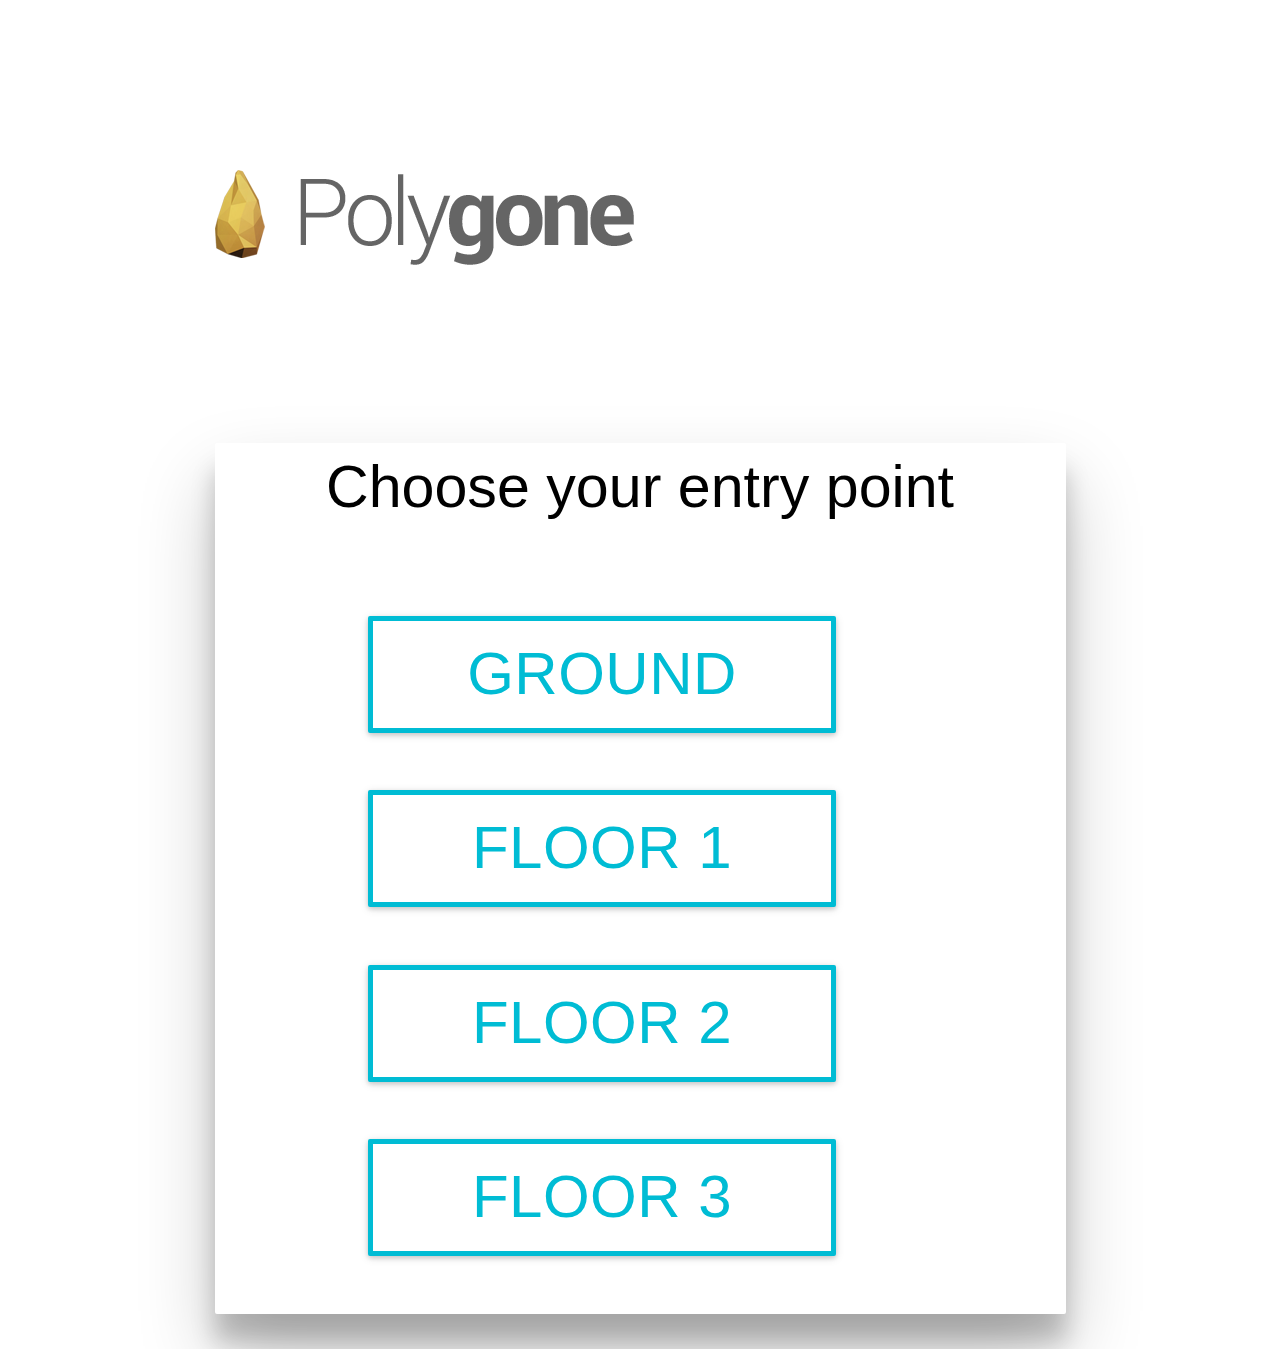
==== page3.html @ 0683f779 "test" ====
<html>

<head>
    <link type="text/css" rel=stylesheet href="css/materialize.css" media="screen,projection">

    <link type="text/css" rel="stylesheet" href="css/animate.css">
    <link type="text/css" rel="stylesheet" href="css/style.css">
    <script src="js/jquery.min.js"></script>
    <script src="js/jquery.ui.shake.js"></script>
    <script src="js/jquery.md5.js"></script>


    <title>weHack Lift boys</title>
</head>

<body class="white lighten-2">



    <div class="container">
        <div class="row">&nbsp;</div>
        <div class="row">&nbsp;</div>
        <div class="row">&nbsp;</div>
        <div class="row">&nbsp;</div>
        
        <div class="col s8" id = "header"></div>
        <div class="row">&nbsp;</div>
        <div class="row">&nbsp;</div>
        <div class="row">&nbsp;</div>
        <div class="row">&nbsp;</div>
        
        <div class="row">
            <div class="col s12">
                <div class="card white z-depth-5" id="card">
                    <div class="card-content grey-text center-align">
                        <span class="card-title" id="cardtitle">Choose your entry point</span>
                        <div class="row">&nbsp;</div>
                        <div class="row">&nbsp;</div>
                    </div>
                    <div class="col s8 offset-s2">
                        <a class="waves-effect waves-light btn white" id="stuff" href="page4.html">Ground</a>
                        <div class="row">&nbsp;</div>
                        <a class="waves-effect waves-light btn white" id="stuff" href="page4.html">Floor 1</a>
                        <div class="row">&nbsp;</div>
                        <a class="waves-effect waves-light btn white" id="stuff" href="page4.html">Floor 2</a>
                        <div class="row">&nbsp;</div>
                        <a class="waves-effect waves-light btn white" id="stuff" href="page4.html">Floor 3</a>
                        <div class="row">&nbsp;</div>
                    </div>
                </div>
            </div>
        </div>





    </div>
    </div>




</body>

</html>
---- css/style.css ----
html {
    overflow: hidden;
}


#first{
    
    background: url(images/Layer-1.png);
    width: 88px;
    height: 157px;
    right: 826px;
}

#second{
    color: #656565;
    font: 200 121.67px Roboto;
}

#gone{
    
    
    font-weight: 900;
}

#top{
    
    
}

#moto{
    font-size: 30px;
    margin-left: 10%;
}

#start{
    height: 117px;
    width: 468px;
    font-size: 70px;
    font: white;
    padding-top: 30px;
}

#card{
    
}

#cardtitle{
    color: black;
    font-size: 59.17px;
}

#stuff{
    height: 117px;
    width: 468px;
    font-size: 60px;
    
    padding-top: 35px;
    color:  #00bcd4;
    border: 5px;
    border-color: #00bcd4;
    border-style: solid;
}

#status{
    font-size: 59.17px;
    font-weight: lighter;
}

.circle{
    border-radius: 50%;
	width: 50px;
	height: 50px;
    background-color: gray;
    margin-left: 40%;
    margin-top:20%;
}

.circlegreen{
    border-radius: 50%;
	width: 50px;
	height: 50px;
    background-color: green;
    margin-left: 40%;
    margin-top:20%;
}

.circleyellow{
    border-radius: 50%;
	width: 50px;
	height: 50px;
    background-color: yellow;
    margin-left: 40%;
    margin-top:20%;
}

#result{
}

#header{
    background: url(images/MergedLayers.png);
    width: 419px;
    height: 95px;
    
}
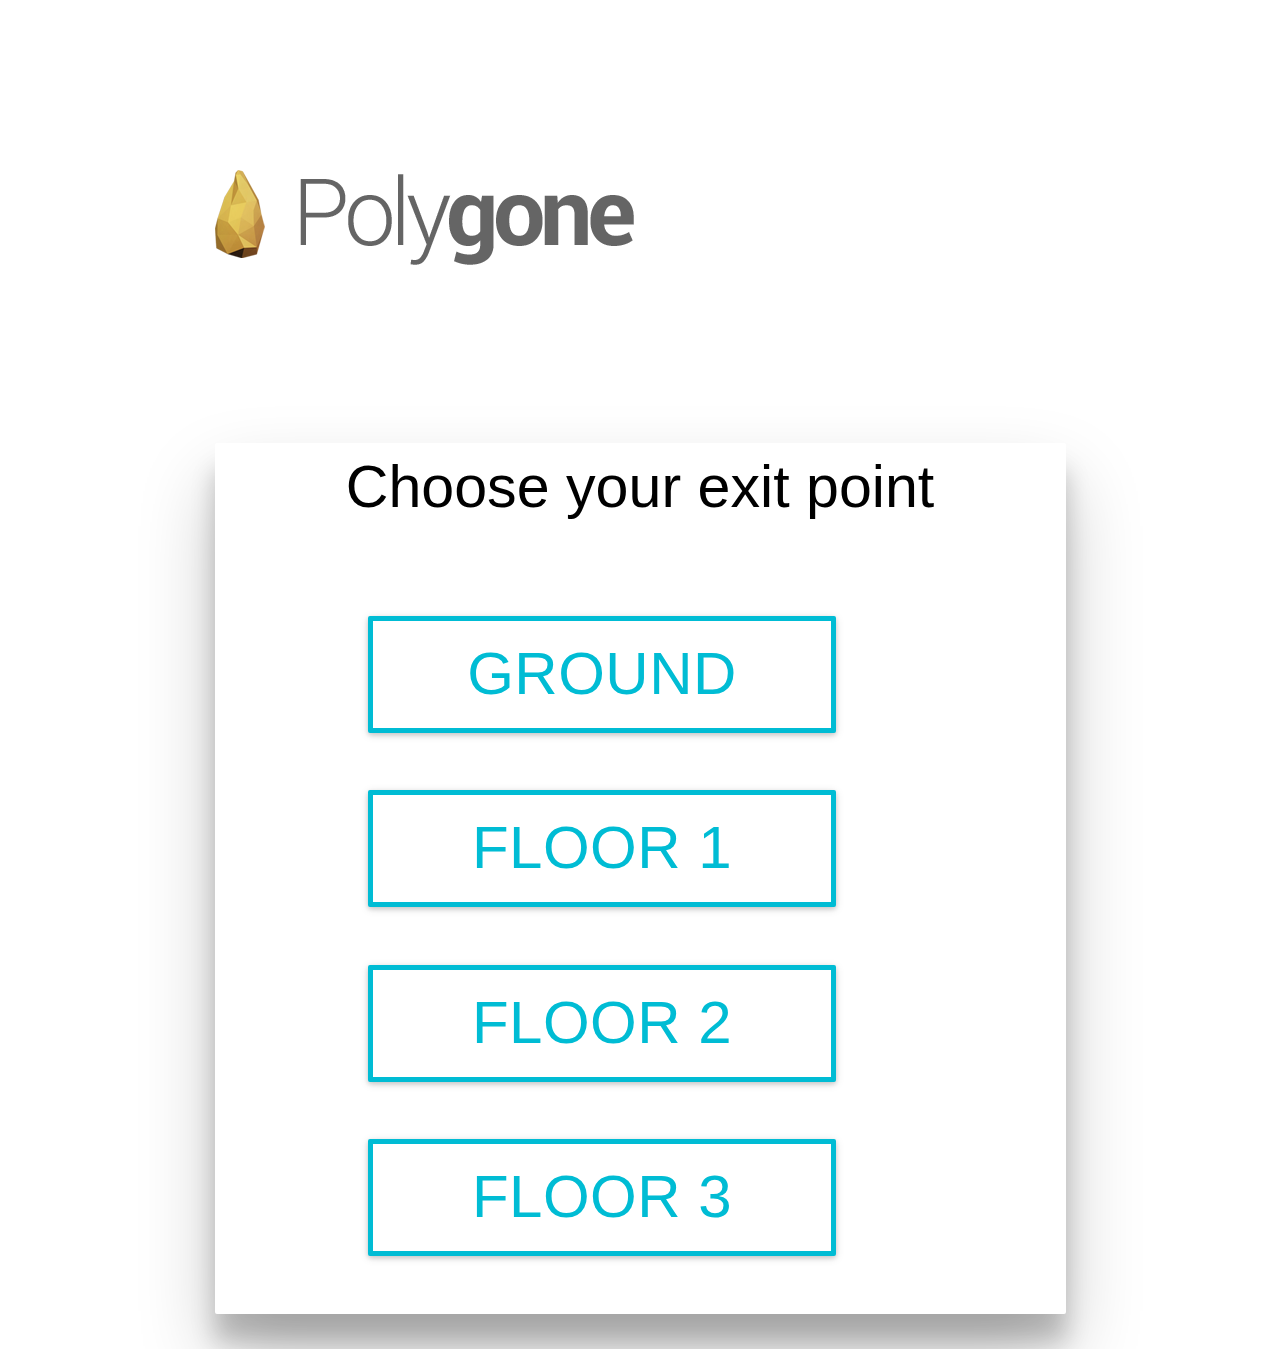
==== commit 8c6899a7: "entry to exit" ====
--- a/page3.html
+++ b/page3.html
@@ -33,7 +33,7 @@
             <div class="col s12">
                 <div class="card white z-depth-5" id="card">
                     <div class="card-content grey-text center-align">
-                        <span class="card-title" id="cardtitle">Choose your entry point</span>
+                        <span class="card-title" id="cardtitle">Choose your exit point</span>
                         <div class="row">&nbsp;</div>
                         <div class="row">&nbsp;</div>
                     </div>
--- a/css/style.css
+++ b/css/style.css
@@ -25,6 +25,10 @@
 #top{
     
     
+}
+
+#result{
+font: 200 70px Roboto;
 }
 
 #moto{
@@ -94,6 +98,8 @@
 }
 
 #result{
+    color:black;
+    font-family: Roboto;
 }
 
 #header{
